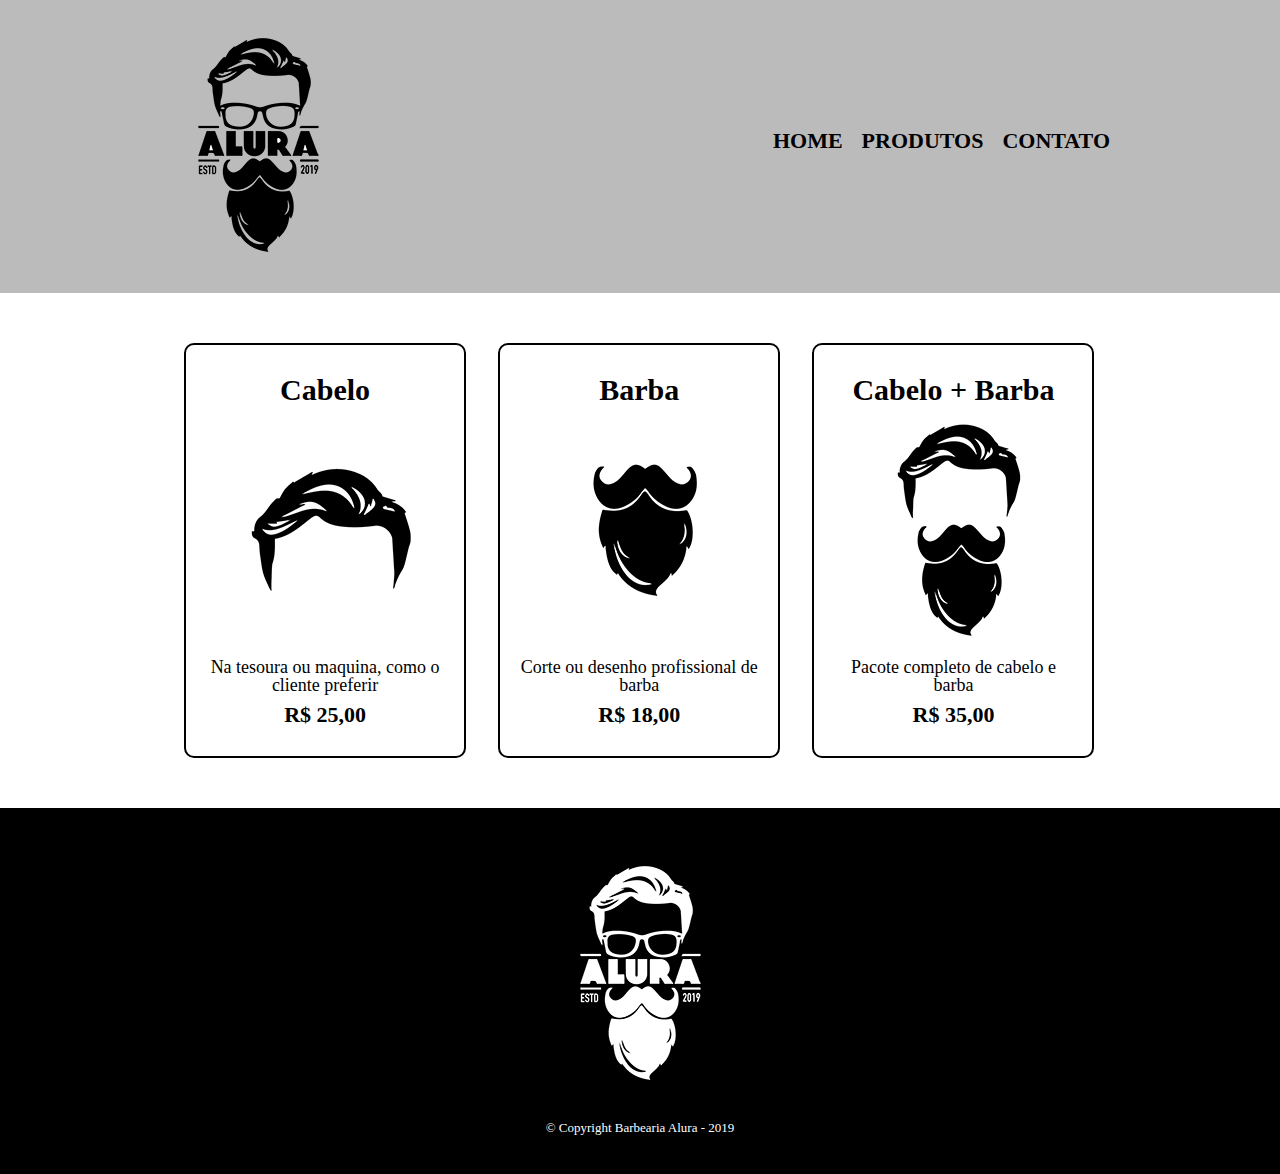
==== Barbearia_Alura/produtos.html @ e1a6d54c "first commit" ====
<!DOCTYPE html>

<html>

<head>
    <meta charset="UTF-8">
    <title>Produtos - Barbearia Alura</title>
    <link rel="stylesheet" href="reset.css">
    <link rel="stylesheet" href="produtos.css">

</head>

<body>
    <header>
        <div class="caixa">
            <h1><img src="logo.png"></h1>

            <nav>
                <ul>
                    <li><a href="index.html">Home</a></li>
                    <li><a href="Produtos">Produtos</a></li>
                    <li> <a href="Contato.html"> Contato</a></li>
                </ul>
            </nav>
        </div>
    </header>
    <main>
        <ul class="produtos">
            <li>
                <h2>Cabelo</h2>
                <img src="cabelo.jpg">
                <p class="produto-descricao">Na tesoura ou maquina, como o cliente preferir</p>
                <p class="produto-preco">R$ 25,00</p>
            </li>
            <li>
                <h2>Barba</h2>
                <img src="barba.jpg">
                <p class="produto-descricao">Corte ou desenho profissional de barba</p>
                <p class="produto-preco">R$ 18,00</p>
            </li>
            <li>
                <h2>Cabelo + Barba</h2>
                <img src="cabelo+barba.jpg">
                <p class="produto-descricao">Pacote completo de cabelo e barba</p>
                <p class="produto-preco">R$ 35,00</p>
            </li>
        </ul>
    </main>
    <footer>
        <img src="logo-branco.png">
        <p class="copyright">&copy; Copyright Barbearia Alura - 2019</p>
    </footer>
</body>

</html>
---- Barbearia_Alura/produtos.css ----
header {
    background: #BBBBBB;
    padding: 20px 0;
}

.caixa {
    position: relative;
    width: 940px;
    margin: 0 auto;
}

nav {
    position: absolute;
    top: 110px;
    right: 0;
}

nav li {
    display: inline;
    margin: 0 0 0 15px;
}

nav a {
    text-transform: uppercase;
    color: #000000;
    font-weight: bold;
    font-size: 22px;
    text-decoration: none;

}

.produtos {
    width: 940px;
    margin: 0 auto;
    padding: 50px 0;
}

.produtos li {
    display: inline-block;
    text-align: center;
    width: 30%;
    vertical-align: top;
    margin: 0 1.5%;
    padding: 30px 20px;
    box-sizing: border-box;
    border: 2px solid #000000;
    border-radius: 10px;
}

.produtos h2 {
    font-size: 30px;
    font-weight: bold;
}

.produto-descricao {
    font-size: 18px;
}

.produto-preco {
    font-size: 22px;
    font-weight: bold;
    margin: 10px 0 0;
}

nav a:hover {
    color: #C78C19;
    text-decoration: underline;
} 
.produtos li:hover{
    border-color: #C78C19;
}
.produtos li:active{
    border-color: #088C19;
}
.produtos li:hover h2{
    font-size: 34px;
}

footer{
    text-align: center;
    background: black;
    padding: 40px 0;
}

.copyright{
    color: #FFFFFF;
    font-size: 13px;
    margin-top: 20px;
}
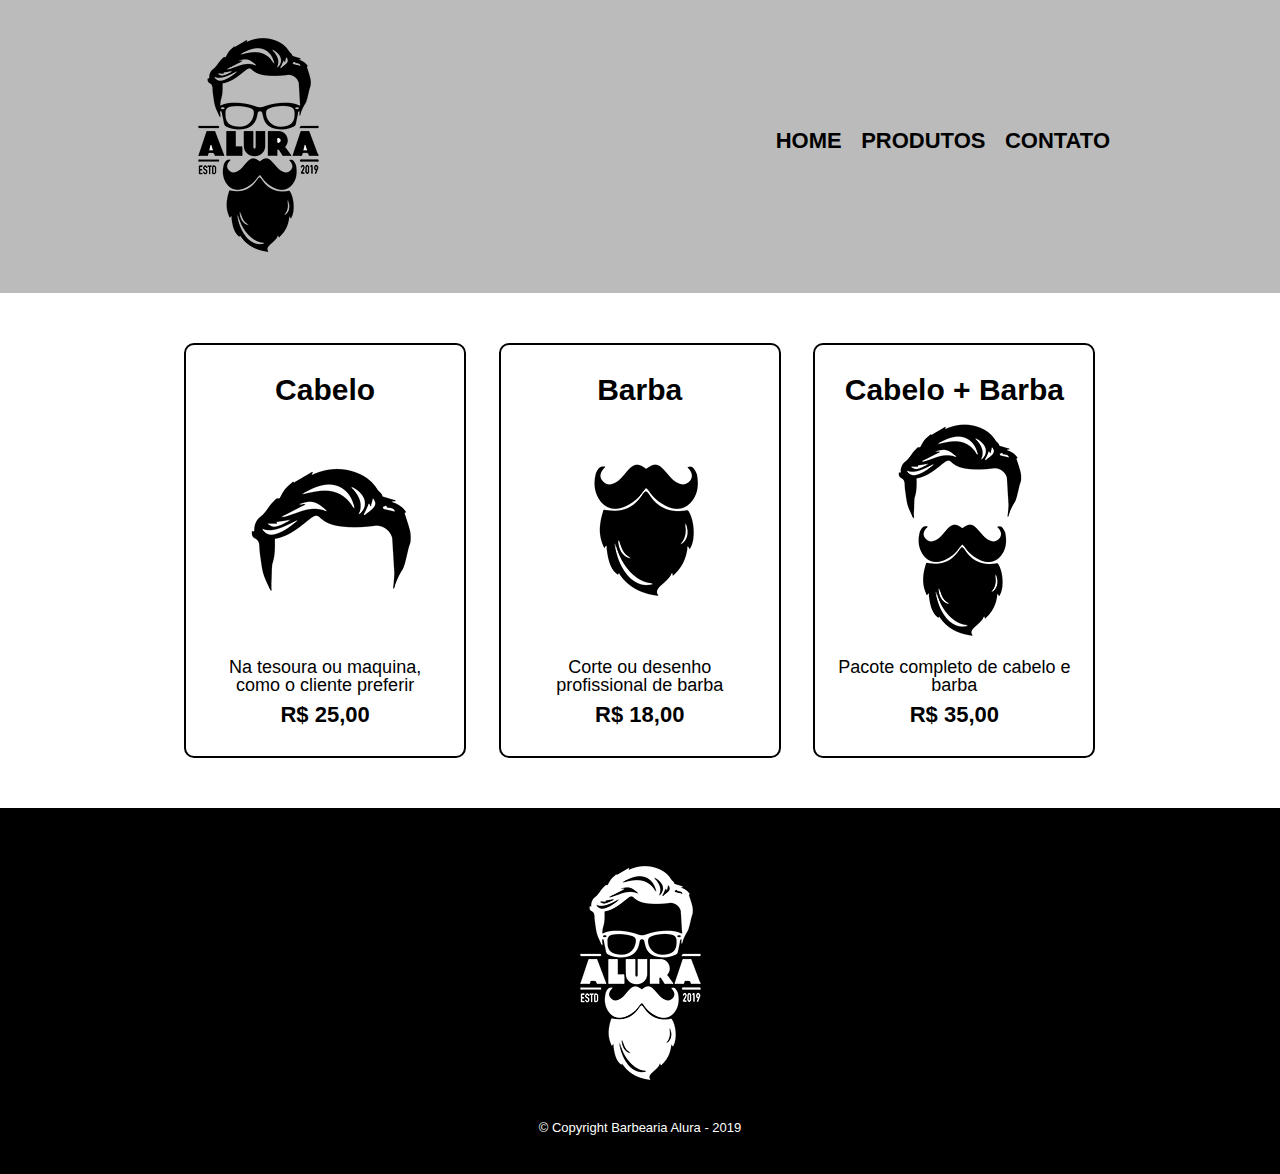
==== commit 1a140599: "aplicando gradientes" ====
--- a/Barbearia_Alura/produtos.html
+++ b/Barbearia_Alura/produtos.html
@@ -6,7 +6,7 @@
     <meta charset="UTF-8">
     <title>Produtos - Barbearia Alura</title>
     <link rel="stylesheet" href="reset.css">
-    <link rel="stylesheet" href="produtos.css">
+    <link rel="stylesheet" href="style.css">
 
 </head>
 
--- a/Barbearia_Alura/style.css
+++ b/Barbearia_Alura/style.css
@@ -0,0 +1,225 @@
+header {
+    background: #BBBBBB;
+    padding: 20px 0;
+}
+
+body{
+    font-family: 'Montserrat', sans-serif;
+}
+
+.caixa {
+    position: relative;
+    width: 940px;
+    margin: 0 auto;
+}
+
+nav {
+    position: absolute;
+    top: 110px;
+    right: 0;
+}
+
+nav li {
+    display: inline;
+    margin: 0 0 0 15px;
+}
+
+nav a {
+    text-transform: uppercase;
+    color: #000000;
+    font-weight: bold;
+    font-size: 22px;
+    text-decoration: none;
+
+}
+
+.produtos {
+    width: 940px;
+    margin: 0 auto;
+    padding: 50px 0;
+}
+
+.produtos li {
+    display: inline-block;
+    text-align: center;
+    width: 30%;
+    vertical-align: top;
+    margin: 0 1.5%;
+    padding: 30px 20px;
+    box-sizing: border-box;
+    border: 2px solid #000000;
+    border-radius: 10px;
+}
+
+.produtos h2 {
+    font-size: 30px;
+    font-weight: bold;
+}
+
+.produto-descricao {
+    font-size: 18px;
+}
+
+.produto-preco {
+    font-size: 22px;
+    font-weight: bold;
+    margin: 10px 0 0;
+}
+
+nav a:hover {
+    color: #C78C19;
+    text-decoration: underline;
+} 
+.produtos li:hover{
+    border-color: #C78C19;
+}
+.produtos li:active{
+    border-color: #088C19;
+}
+.produtos li:hover h2{
+    font-size: 34px;
+}
+
+footer{
+    text-align: center;
+    background: black;
+    padding: 40px 0;
+}
+
+.copyright{
+    color: #FFFFFF;
+    font-size: 13px;
+    margin-top: 20px;
+}
+
+main {
+    width: 940px;
+    margin: 0 auto;
+}
+
+form {
+    margin: 40px 0;
+}
+
+form label, form legend {
+    display: block;
+    font-size: 20px;
+    margin: 0 0 10px;
+}
+
+.input-padrao {
+    display: block;
+    margin: 0 0 20px;
+    padding: 10px 25px;
+    width: 50%;
+}
+
+.checkbox {
+    margin: 20px 0;
+}
+
+.enviar {
+    width: 40%;
+    padding: 15px 0;
+    background: orange;
+    color: white;
+    font-weight: bold;
+    font-size: 18px;
+    border: none;
+    border-radius: 5px;
+    transition: 0.5s all;
+    cursor: pointer;
+}
+
+.enviar:hover {
+    background: darkorange;
+    transform: scale(1.2);
+}
+
+table{
+    margin: 20px 0 40px;
+}
+
+thead {
+    background: #555555;
+    color: white;
+    font-weight: bold;
+}
+
+td, th {
+    border: 1px solid #000000;
+    padding: 8px 15px;
+}
+
+/* css da pagina inicial*/
+.banner {
+    width: 100%;
+}
+
+.titulo-principal  {
+    text-align: center;
+    font-size: 2em;
+    margin: 0 0 1em;
+    clear: left;
+}
+
+.principal p {
+    margin: 0 0 1em;
+}
+
+.principal strong {
+    font-weight: bold;
+}
+
+.principal em {
+    font-style: italic;
+}
+
+.utensilios {
+    width: 140px;
+    float: left;
+    margin: 0 20px 20px 0;
+}
+
+.mapa {
+    padding: 3em 0;
+}
+
+.mapa p {
+    margin: 0 0 2em;
+    text-align: center;
+}
+
+.beneficios {
+    padding: 3em 0;
+}
+
+.conteudo-beneficios {
+    width: 640px;
+    margin: 0 auto;
+}
+
+.lista-beneficios {
+    width: 40%;
+    display: inline-block;
+    vertical-align: top;
+}
+
+.itens{
+    line-height: 1.5;
+}
+
+.itens:first-child {
+    font-weight: bold;
+}
+
+
+.imagembeneficios{
+    width: 60%;
+}
+
+
+.video {
+    width: 560px;
+    margin: 2em auto;
+}